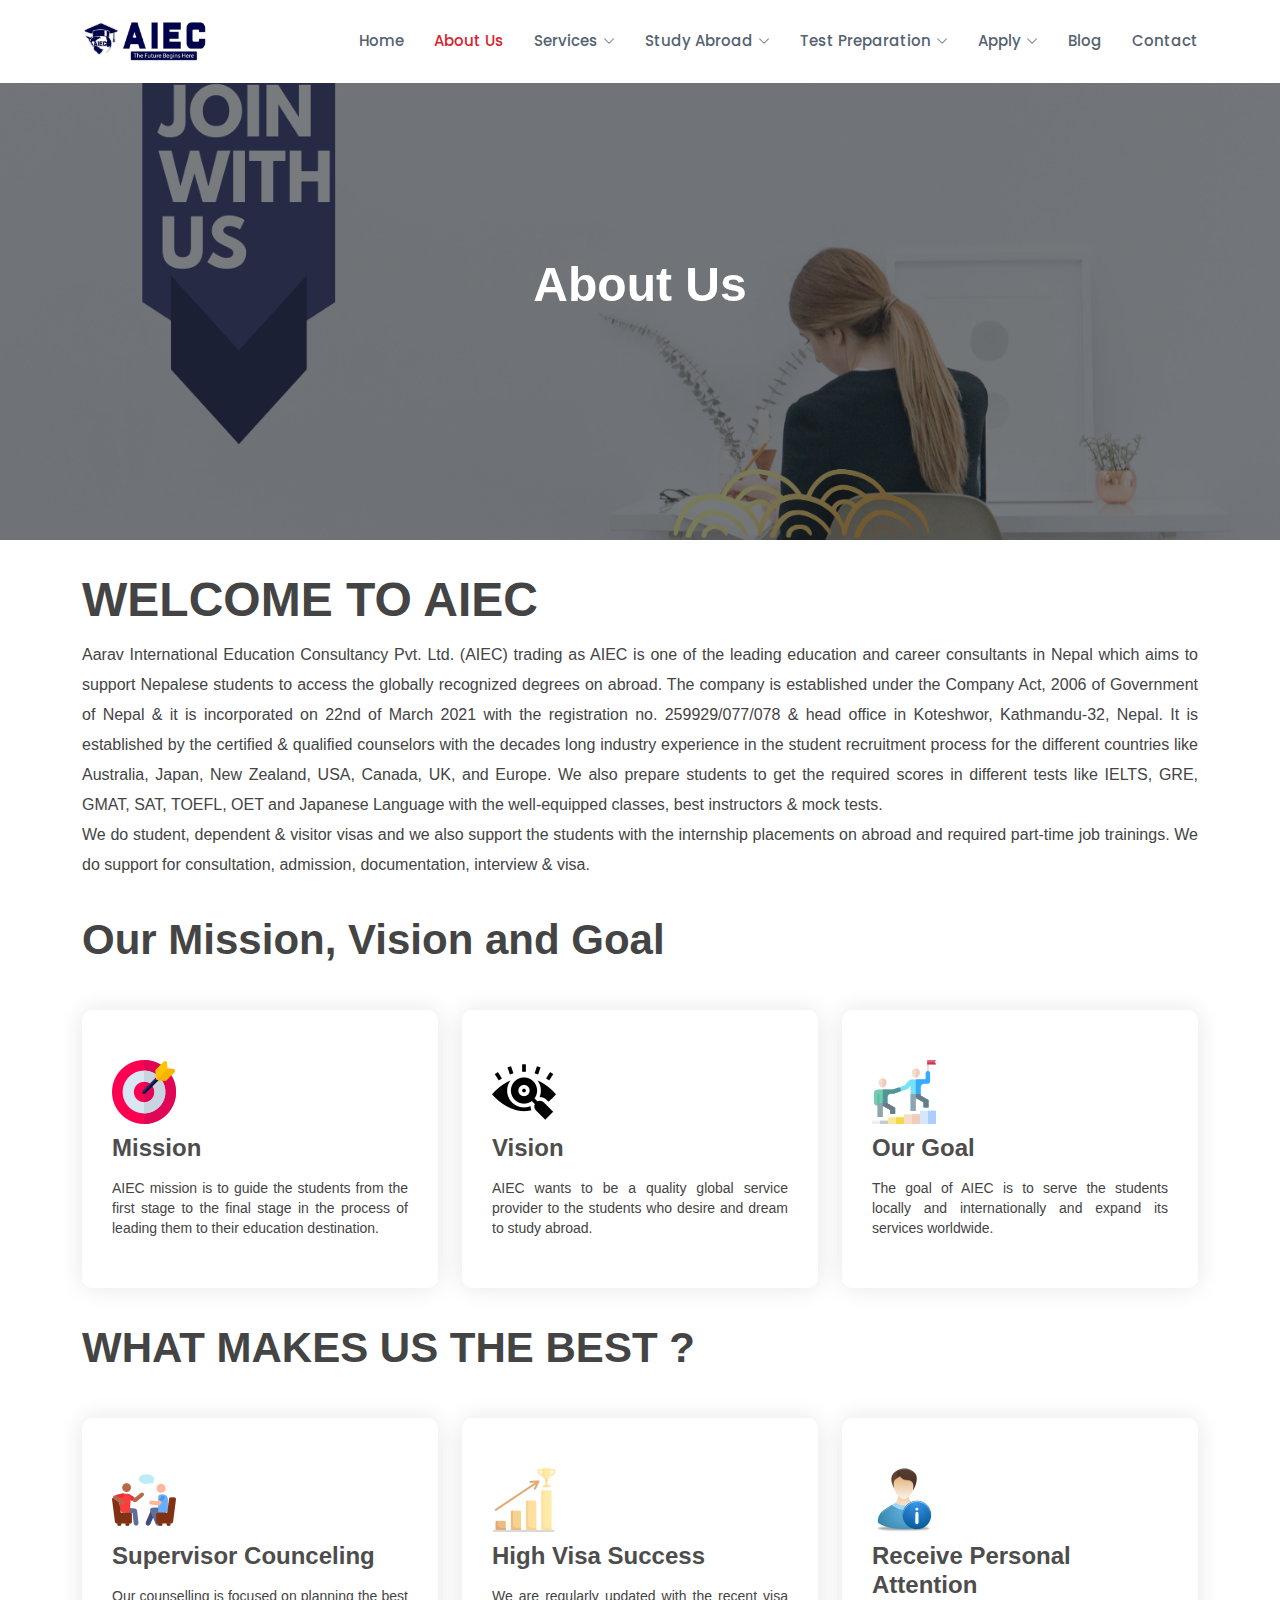
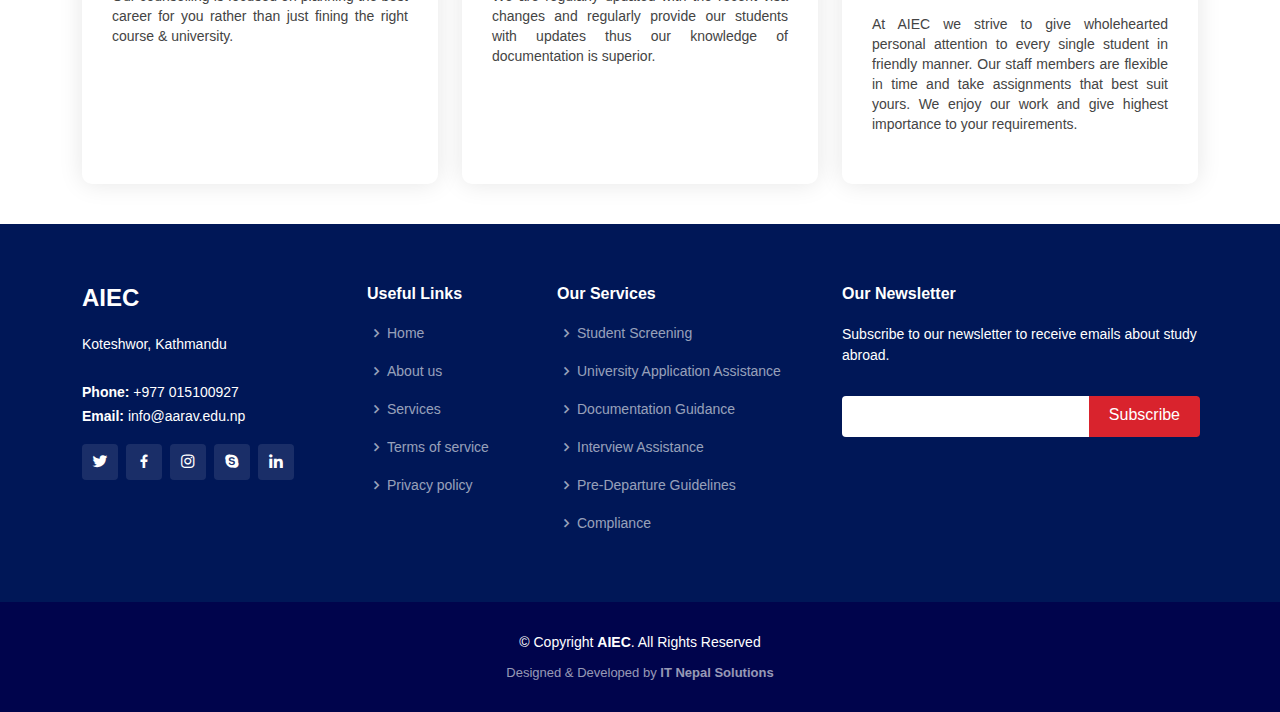
==== about.html @ 1fcd4301 "website" ====
<!DOCTYPE html>
<html lang="en">

<head>
  <meta charset="utf-8">
  <meta content="width=device-width, initial-scale=1.0" name="viewport">

  <title>About</title>
  <meta content="" name="description">
  <meta content="" name="keywords">

  <!-- Favicons -->
  <link href="assets/img/favicon-32x32.png" rel="icon">

  <!-- Google Fonts -->
  <link rel="preconnect" href="https://fonts.googleapis.com">
  <link rel="preconnect" href="https://fonts.gstatic.com" crossorigin>
  <link href="https://fonts.googleapis.com/css2?family=Poppins:ital,wght@0,100;0,200;0,300;0,400;0,500;0,600;0,700;0,800;0,900;1,100;1,200;1,300;1,400;1,500;1,600;1,700;1,800;1,900&display=swap" rel="stylesheet">

  <!-- Vendor CSS Files -->
  <link href="assets/vendor/animate.css/animate.min.css" rel="stylesheet">
  <link href="assets/vendor/bootstrap/css/bootstrap.min.css" rel="stylesheet">
  <link href="assets/vendor/bootstrap-icons/bootstrap-icons.css" rel="stylesheet">
  <link href="assets/vendor/boxicons/css/boxicons.min.css" rel="stylesheet">
  <link href="assets/vendor/glightbox/css/glightbox.min.css" rel="stylesheet">
  <link href="assets/vendor/remixicon/remixicon.css" rel="stylesheet">
  <link href="assets/vendor/swiper/swiper-bundle.min.css" rel="stylesheet">

  <!-- Template Main CSS File -->
  <link href="assets/css/style.css" rel="stylesheet">

</head>

<body>

  <!-- ======= Header ======= -->
  <header id="header" class="fixed-top d-flex align-items-center">
    <div class="container d-flex align-items-center">

      <!-- <h1 class="logo me-auto"><a href="index.html">Sailor</a></h1> -->
      <!-- Uncomment below if you prefer to use an image logo -->
      <a href="index.html" class="logo me-auto"><img src="assets/img/logo.png" alt="" class="img-fluid"></a>

      <nav id="navbar" class="navbar">
        <ul>
          <li><a href="index.html">Home</a></li>
          <li><a href="about.html" class="active">About Us</a></li>

          <li class="dropdown"><a href="#"><span>Services</span> <i class="bi bi-chevron-down"></i></a>
            <ul>
              <li><a href="student-screening.html">Student Screening</a></li>
              <li><a href="student-screening.html">University Application Assistance</a></li>
              <li><a href="student-screening.html">Document Guidance</a></li>
              <li><a href="student-screening.html">Pre-Departure Guidelines</a></li>
              <li><a href="student-screening.html">Compliance</a></li>
              <li><a href="student-screening.html">Interview Assistance</a></li>
            </ul>
          </li>
          <li class="dropdown"><a href="#"><span>Study Abroad</span> <i class="bi bi-chevron-down"></i></a>
            <ul>
              <li><a href="study-japan.html">Study in Japan</a></li>
              <li><a href="study-japan.html">Study in Canada</a></li>
              <li><a href="study-japan.html">Study in Australia</a></li>
              <li><a href="study-japan.html">Study in USA</a></li>
              <li><a href="study-japan.html">Study in UK</a></li>
              <li><a href="study-japan.html">Study in New Zealand</a></li>
              <li><a href="study-japan.html">Study in Europe</a></li>
            </ul>
          </li>
          <li class="dropdown"><a href="#"><span>Test Preparation</span> <i class="bi bi-chevron-down"></i></a>
            <ul>
              <li><a href="ielts.html">IELTS</a></li>
              <li><a href="ielts.html">Japanease Language</a></li>
              <li><a href="ielts.html">PTE</a></li>
              <li><a href="ielts.html">TOEFL</a></li>
            </ul>
          </li>
          <li class="dropdown"><a href="#"><span>Apply</span> <i class="bi bi-chevron-down"></i></a>
            <ul>
              <li><a href="apply-student.html">Apply as a Student</a></li>
              <li><a href="apply-agent.html">Apply as an Agent</a></li>
            </ul>
          </li>
          <li><a href="blog.html">Blog</a></li>

          <li><a href="contact.html">Contact</a></li>
        </ul>
        <i class="bi bi-list mobile-nav-toggle"></i>
      </nav><!-- .navbar -->

    </div>
  </header>
  <!-- End Header -->


  <section id="zero">
        <div class="carousel-item active" style="background-image: url(assets/img/carosel-img/about.png); background-size: cover; height: auto;">
          <div class="carousel-container">
            <div class="container">
              <h2 class="animate__animated animate__fadeInDown study">About Us</h2>
            </div>
          </div>
        </div>
  </section>



  <main id="main">
    <!-- ======= About Section ======= -->
    <section id="about" class="about">
      <div class="container">

        <div class="row content">
          <div class="">
            <h2>Welcome to AIEC</h2>
          </div>
          <div class=" pt-4 pt-lg-0" style="text-align: justify; line-height: 30px;">
            <p>
              Aarav International Education Consultancy Pvt. Ltd. (AIEC) trading as AIEC is one of the leading education and career consultants in Nepal which aims to support Nepalese students to access the globally recognized degrees on abroad. The company is established under the Company Act, 2006 of Government of Nepal & it is incorporated on 22nd of March 2021 with the registration no. 259929/077/078 & head office in Koteshwor,  Kathmandu-32, Nepal. 
              It is established by the certified & qualified counselors with the decades long industry experience in the student recruitment process for the different countries like Australia, Japan, New Zealand, USA, Canada, UK, and Europe. We also prepare students to get the required scores in different tests like IELTS, GRE, GMAT, SAT, TOEFL, OET and Japanese Language with the well-equipped classes, best instructors & mock tests.
              <br>We do student, dependent & visitor visas and we also support the students with the internship placements on abroad and required part-time job trainings. We do support for consultation, admission, documentation, interview & visa. 
            </p>
          </div>
        </div>

      </div>
    </section><!-- End About Section -->

    <!-- ======= Mission & Vision ======= -->
    <section id="mission" class="mission">
      <div class="container">

        <div class="section-header">
          <h2 style="font-weight: 700;
          font-size: 42px;
          line-height: 60px; margin-bottom: 40px;">Our Mission, Vision and Goal</h2>
        </div>

        <div class="row" style="text-align: justify;">
          <div class="col-xl-4 col-md-6 d-flex align-items-stretch" data-aos="zoom-in" data-aos-delay="100">
            <div class="icon-box">
              <div class="icon">
                <img src="assets/img/mission-vision-img/mission1.png" alt="">
              </div>
              <h4><a href="#">Mission</a></h4>
              <p>AIEC mission is to guide the students from the first stage to the final stage in the process of leading them to their education destination.</p>
            </div>
          </div>

          <div class="col-xl-4 col-md-6 d-flex align-items-stretch mt-4 mt-md-0" data-aos="zoom-in" data-aos-delay="200">
            <div class="icon-box">
              <div class="icon">
                <img src="assets/img/mission-vision-img/vision.png" alt="">
              </div>
              <h4><a href="">Vision</a></h4>
              <p>AIEC wants to be a quality global service provider to the students who desire and dream to study abroad.
              </p>
            </div>
          </div>

          <div class="col-xl-4 col-md-6 d-flex align-items-stretch mt-4 mt-xl-0" data-aos="zoom-in" data-aos-delay="300">
            <div class="icon-box">
              <div class="icon">
                <img src="assets/img/mission-vision-img/leadership.png" alt="">
              </div>
              <h4><a href="">Our Goal</a></h4>
              <p>The goal of AIEC is to serve the students locally and internationally and expand its services worldwide.

              </p>
            </div>
          </div>

        </div>

      </div>
    </section>
    <!-- ======= End of Mission & Vision Section======= -->


    <!-- ======= What Makes Us The Best ======= -->
    <section id="mission" class="mission">
      <div class="container">

        <div class="section-header">
          <h2 style="font-weight: 700;
          font-size: 42px;
          line-height: 60px; margin-bottom: 40px;">WHAT MAKES US THE BEST ?</h2>
        </div>

        <div class="row">
          <div class="col-xl-4 col-md-6 d-flex align-items-stretch" data-aos="zoom-in">
            <div class="icon-box">
              <div class="icon">
                <img src="assets/img/makesbest-img/conversation.png" alt="">
              </div>
              <h4><a href="#">Supervisor Counceling</a></h4>
              <p style="text-align: justify;">Our counselling is focused on planning the best career for you rather than just fining the right course & university.
              </p>
            </div>
          </div>

          <div class="col-xl-4 col-md-6 d-flex align-items-stretch mt-4 mt-md-0" data-aos="zoom-in" data-aos-delay="200">
            <div class="icon-box">
              <div class="icon">
                <img src="assets/img/makesbest-img/rating.png" alt="">
              </div>
              <h4><a href="">High Visa Success</a></h4>
              <p style="text-align: justify;">We are regularly updated with the recent visa changes and regularly provide our students with updates thus our knowledge of documentation is superior.
              </p>
            </div>
          </div>

          <div class="col-xl-4 col-md-6 d-flex align-items-stretch mt-4 mt-xl-0" data-aos="zoom-in" data-aos-delay="300">
            <div class="icon-box">
              <div class="icon">
                <img src="assets/img/makesbest-img/image 5 (1).png" alt="">
              </div>
              <h4><a href="">Receive Personal Attention</a></h4>
              <p style="text-align: justify;">At AIEC we strive to give wholehearted personal attention to every single student in friendly manner. Our staff members are flexible in time and take assignments that best suit yours. We enjoy our work and give highest importance to your requirements.
              </p>
            </div>
          </div>

        </div>

      </div>
    </section>
    <!-- ======= End of What Makes Us The Best======= -->
    

  </main><!-- End #main -->
  <!-- ======= Footer ======= -->
  <footer id="footer">
    <div class="footer-top">
      <div class="container">
        <div class="row">

          <div class="col-lg-3 col-md-6">
            <div class="footer-info">
              <h3>AIEC</h3>
              <p>Koteshwor, Kathmandu <br> <br>
                <strong>Phone:</strong> +977 015100927<br>
                <strong>Email:</strong> info@aarav.edu.np                <br>
              </p>
              <div class="social-links mt-3">
                <a href="#" class="twitter"><i class="bx bxl-twitter"></i></a>
                <a href="#" class="facebook"><i class="bx bxl-facebook"></i></a>
                <a href="#" class="instagram"><i class="bx bxl-instagram"></i></a>
                <a href="#" class="google-plus"><i class="bx bxl-skype"></i></a>
                <a href="#" class="linkedin"><i class="bx bxl-linkedin"></i></a>
              </div>
            </div>
          </div>

          <div class="col-lg-2 col-md-6 footer-links">
            <h4>Useful Links</h4>
            <ul>
              <li><i class="bx bx-chevron-right"></i> <a href="#">Home</a></li>
              <li><i class="bx bx-chevron-right"></i> <a href="#">About us</a></li>
              <li><i class="bx bx-chevron-right"></i> <a href="#">Services</a></li>
              <li><i class="bx bx-chevron-right"></i> <a href="#">Terms of service</a></li>
              <li><i class="bx bx-chevron-right"></i> <a href="#">Privacy policy</a></li>
            </ul>
          </div>

          <div class="col-lg-3 col-md-6 footer-links">
            <h4>Our Services</h4>
            <ul>
              <li><i class="bx bx-chevron-right"></i> <a href="#">Student Screening</a></li>
              <li><i class="bx bx-chevron-right"></i> <a href="#">University Application Assistance</a></li>
              <li><i class="bx bx-chevron-right"></i> <a href="#">Documentation Guidance</a></li>
              <li><i class="bx bx-chevron-right"></i> <a href="#">Interview Assistance</a></li>
              <li><i class="bx bx-chevron-right"></i> <a href="#">Pre-Departure Guidelines</a></li>
              <li><i class="bx bx-chevron-right"></i> <a href="#">Compliance</a></li>
            </ul>
          </div>

          <div class="col-lg-4 col-md-6 footer-newsletter">
            <h4>Our Newsletter</h4>
            <p>Subscribe to our newsletter to receive emails about study abroad.</p>
            <form action="" method="post">
              <input type="email" name="email"><input type="submit" value="Subscribe">
            </form>

          </div>

        </div>
      </div>
    </div>

    <div class="container">
      <div class="copyright">
        &copy; Copyright <strong><span>AIEC</span></strong>. All Rights Reserved
      </div>
      <div class="credits">
        <!-- All the links in the footer should remain intact. -->
        <!-- You can delete the links only if you purchased the pro version. -->
        <!-- Licensing information: https://bootstrapmade.com/license/ -->
        <!-- Purchase the pro version with working PHP/AJAX contact form: https://bootstrapmade.com/sailor-free-bootstrap-theme/ -->
        Designed & Developed by <a href="https://itnepalsolutions.com/">IT Nepal Solutions</a>
      </div>
    </div>
  </footer>
  <!-- End Footer -->

  <a href="#" class="back-to-top d-flex align-items-center justify-content-center"><i class="bi bi-arrow-up-short"></i></a>

  <!-- Vendor JS Files -->
  <script src="assets/vendor/bootstrap/js/bootstrap.bundle.min.js"></script>
  <script src="assets/vendor/glightbox/js/glightbox.min.js"></script>
  <script src="assets/vendor/isotope-layout/isotope.pkgd.min.js"></script>
  <script src="assets/vendor/swiper/swiper-bundle.min.js"></script>
  <script src="assets/vendor/waypoints/noframework.waypoints.js"></script>
  <script src="assets/vendor/php-email-form/validate.js"></script>

  <!-- Template Main JS File -->
  <script src="assets/js/main.js"></script>

</body>

</html>
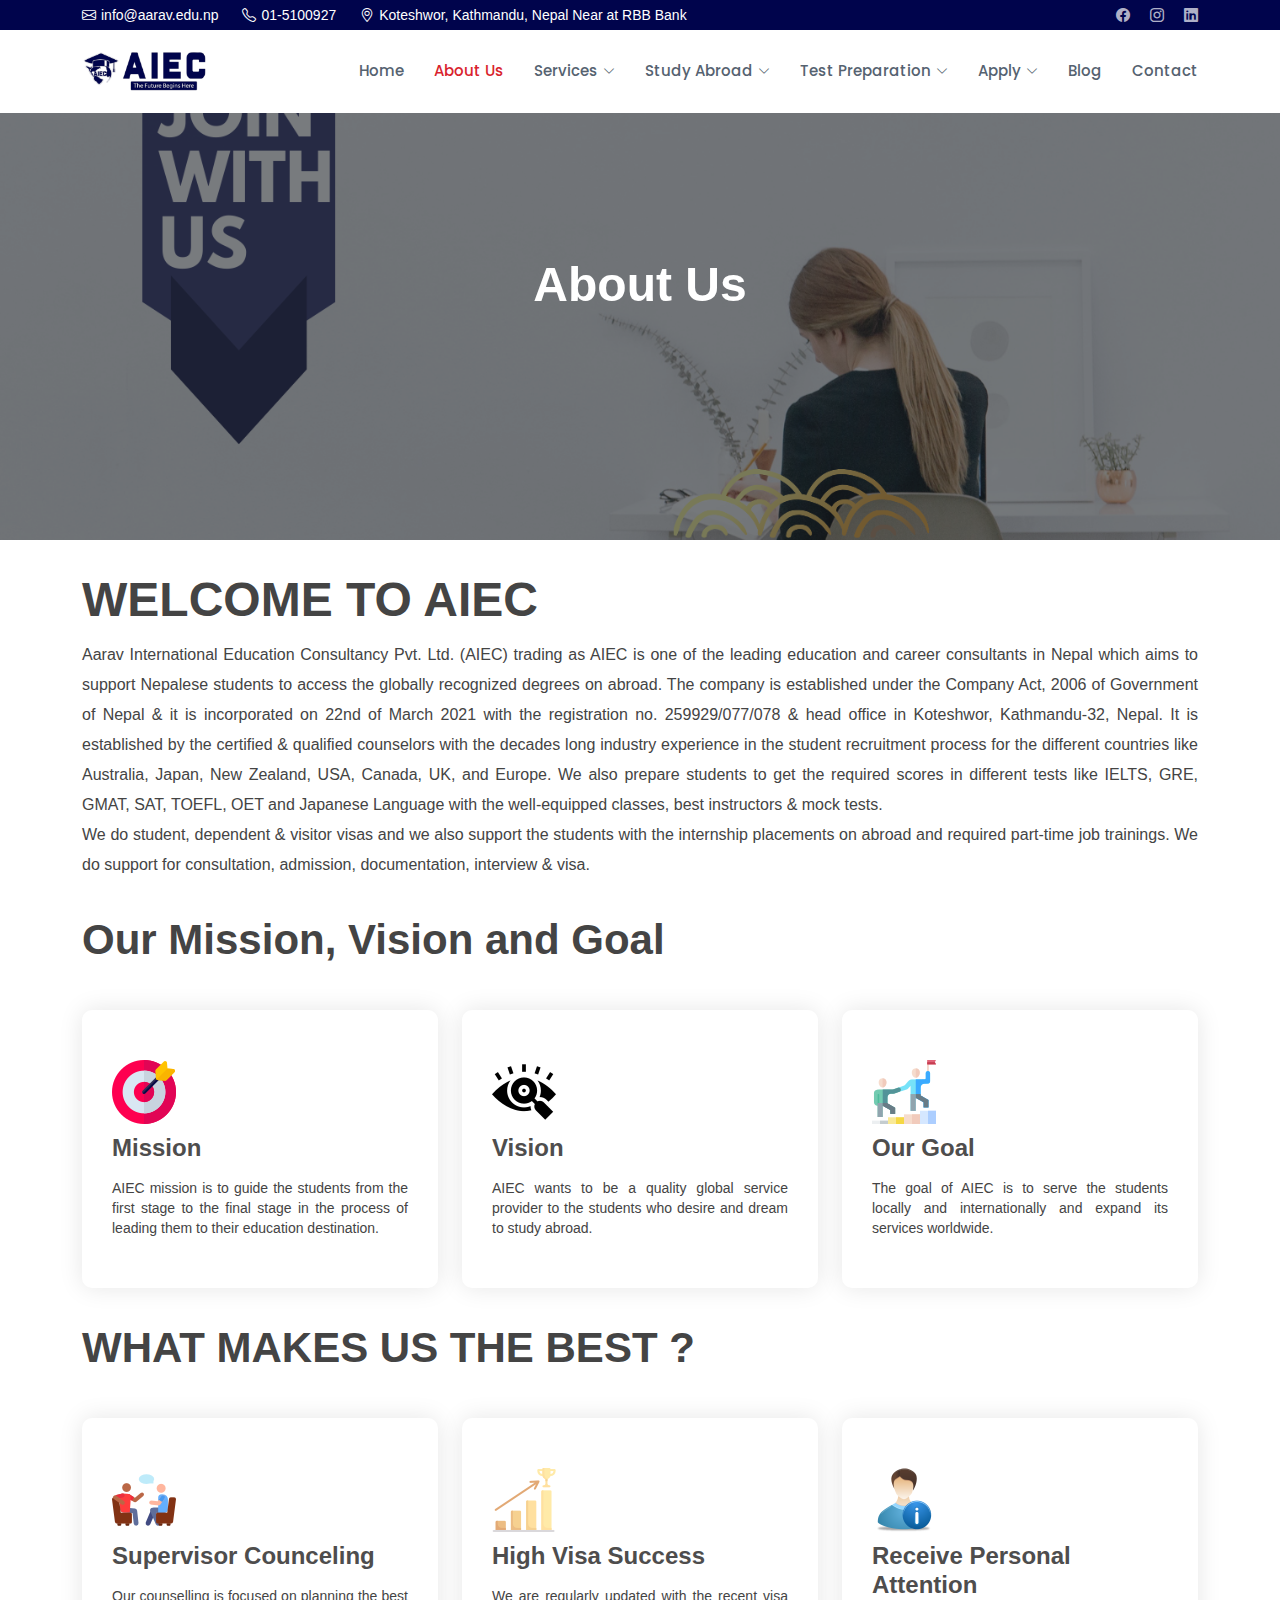
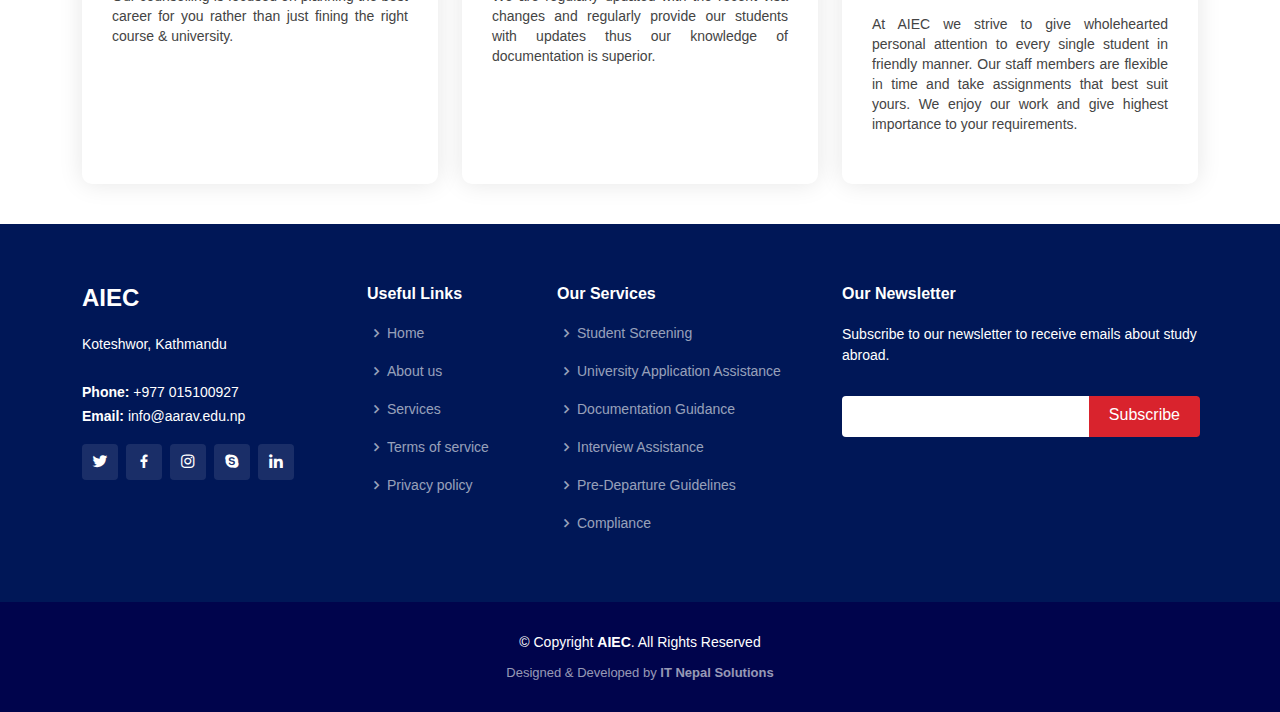
==== commit fa9fc45b: "final finishing" ====
--- a/about.html
+++ b/about.html
@@ -34,7 +34,21 @@
 <body>
 
   <!-- ======= Header ======= -->
-  <header id="header" class="fixed-top d-flex align-items-center">
+  <section id="topbar" class="topbar fixed-top d-flex align-items-center">
+    <div class="container d-flex justify-content-center justify-content-md-between">
+      <div class="contact-info d-flex align-items-center">
+        <i class="bi bi-envelope d-flex align-items-center"><a href="mailto:contact@example.com">info@aarav.edu.np</a></i>
+        <i class="bi bi-telephone d-flex align-items-center ms-4"><span>01-5100927</span></i>
+        <i class="bi bi-geo-alt d-flex align-items-center ms-4"><span>Koteshwor, Kathmandu, Nepal Near at RBB Bank</span></i>
+      </div>
+      <div class="social-links d-none d-md-flex align-items-center">
+        <a href="https://www.facebook.com/AIECPVTLTD" class="facebook"><i class="bi bi-facebook"></i></a>
+        <a href="https://www.instagram.com/aiecpvtltd/" class="instagram"><i class="bi bi-instagram"></i></a>
+        <a href="https://www.linkedin.com/company/aiec-pvt-ltd/" class="linkedin"><i class="bi bi-linkedin"></i></i></a>
+      </div>
+    </div>
+  </section>
+  <header id="header" class="fixed-top d-flex align-items-center" style="margin-top: 30px;">
     <div class="container d-flex align-items-center">
 
       <!-- <h1 class="logo me-auto"><a href="index.html">Sailor</a></h1> -->
--- a/assets/css/style.css
+++ b/assets/css/style.css
@@ -78,6 +78,56 @@
 /*--------------------------------------------------------------
 # Header
 --------------------------------------------------------------*/
+.topbar {
+  background: #00044C;
+  height: 30px;
+  font-size: 14px;
+  transition: all 0.5s;
+  color: #fff;
+  padding: 0;
+}
+
+.topbar .contact-info i {
+  font-style: normal;
+  color: #fff;
+  line-height: 0;
+}
+
+.topbar .contact-info i a,
+.topbar .contact-info i span {
+  padding-left: 5px;
+  color: #fff;
+}
+
+@media (max-width: 575px) {
+
+  .topbar .contact-info i a,
+  .topbar .contact-info i span {
+    font-size: 12px;
+  }
+}
+
+.topbar .contact-info i a {
+  line-height: 0;
+  transition: 0.3s;
+}
+
+.topbar .contact-info i a:hover {
+  color: #fff;
+  text-decoration: underline;
+}
+
+.topbar .social-links a {
+  color: rgba(255, 255, 255, 0.7);
+  line-height: 0;
+  transition: 0.3s;
+  margin-left: 20px;
+}
+
+.topbar .social-links a:hover {
+  color: #fff;
+}
+
 #header {
   background: white;
   transition: all 0.5s;
@@ -110,6 +160,7 @@
 #header .logo img {
   max-height: 40px;
 }
+
 
 /*--------------------------------------------------------------
 # Navigation Menu
